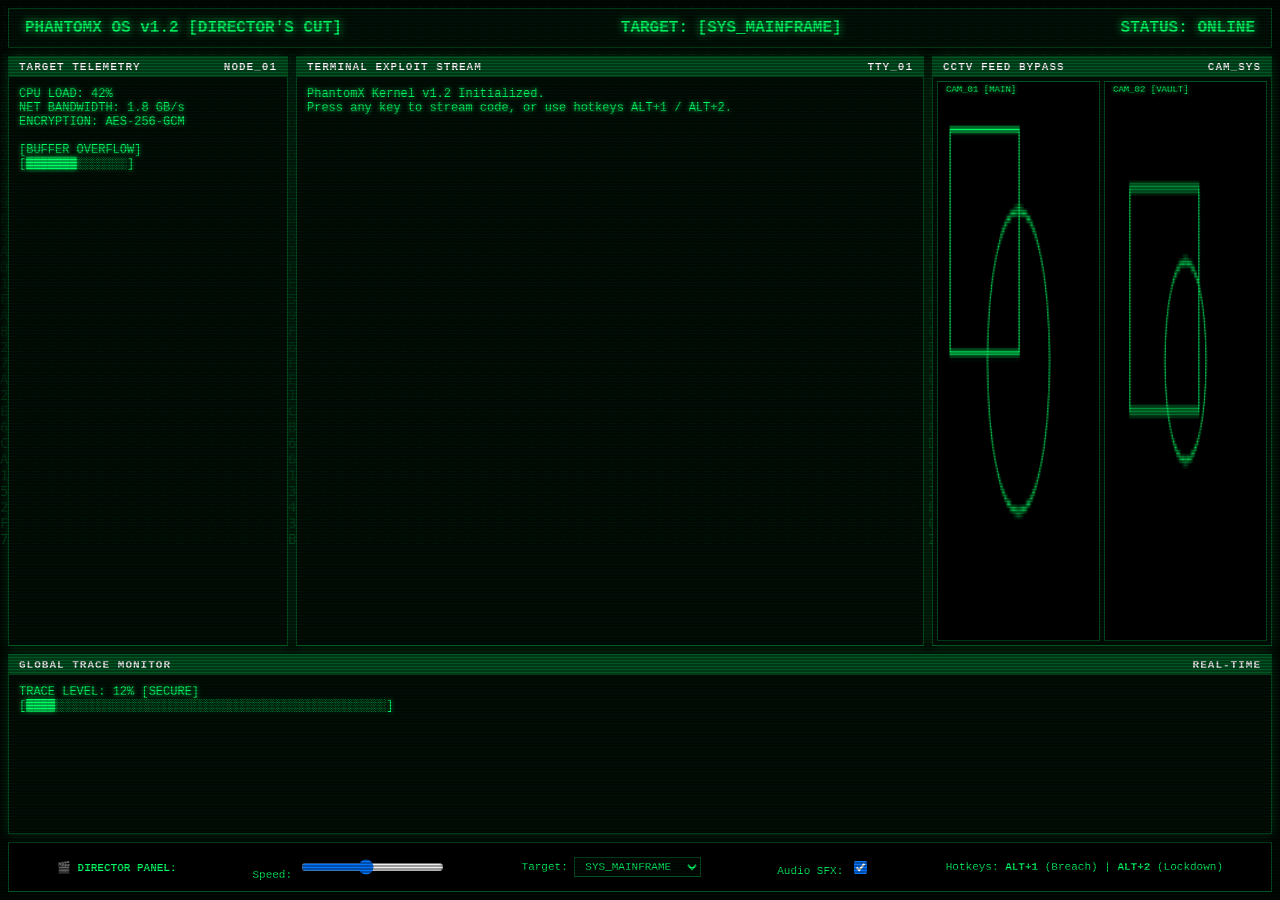
==== index.html @ b57a73bb "feat(seo): add open graph metadata, rich social cards, and modular assets ## 🚀 Features & Enhancemen" ====
<!DOCTYPE html>
<html lang="en">
<head>
  <!-- Primary Search Engine Meta -->
<meta name="description" content="PhantomX OS v1.2 — Interactive cyberdeck terminal HUD simulator with live telemetry, CCTV bypass vectors, and Web Audio SFX.">
<meta name="keywords" content="PhantomX OS, Cyberdeck, Terminal Simulator, Matrix Rain, Web Audio API, Hacker Simulator, HTML5 Game">
<meta name="author" content="mmukeshbabu2010-dot">
<meta name="viewport" content="width=device-width, initial-scale=1.0">

<!-- Open Graph / Discord / Facebook Preview -->
<meta property="og:type" content="website">
<meta property="og:url" content="https://mmukeshbabu2010-dot.github.io/phantomx-os/">
<meta property="og:title" content="PhantomX OS v1.2 — Modular Cyberdeck Simulator">
<meta property="og:description" content="Experience a web-based hacker HUD terminal featuring breach triggers, real-time trace monitors, and Web Audio API alarms.">

<!-- Twitter Card Preview -->
<meta name="twitter:card" content="summary_large_image">
<meta name="twitter:title" content="PhantomX OS v1.2 — Modular Cyberdeck">
<meta name="twitter:description" content="Interactive cyberpunk terminal running directly in your browser on GitHub Pages.">
  <meta charset="UTF-8">
  <title>PhantomX OS v1.2 — Modular Cyberdeck</title>
  <link rel="stylesheet" href="style.css">
</head>
<body>
  <canvas id="matrix-canvas"></canvas>

  <div class="hud-grid">
    <!-- OS Header -->
    <header class="hud-header">
      <span>PHANTOMX OS v1.2 [DIRECTOR'S CUT]</span>
      <span id="target-header">TARGET: [SYS_MAINFRAME]</span>
      <span>STATUS: <span id="status-tag">ONLINE</span></span>
    </header>

    <!-- Telemetry Panel -->
    <div class="win">
      <div class="win-title"><span>TARGET TELEMETRY</span><span>NODE_01</span></div>
      <div class="win-body">
        <div>CPU LOAD: <span id="cpu">42%</span></div>
        <div>NET BANDWIDTH: <span id="net">1.8 GB/s</span></div>
        <div>ENCRYPTION: AES-256-GCM</div>
        <br>
        <div>[BUFFER OVERFLOW]</div>
        <div id="bar-cpu">[███████░░░░░░░]</div>
      </div>
    </div>

    <!-- Main Terminal Stream -->
    <div class="win">
      <div class="win-title"><span>TERMINAL EXPLOIT STREAM</span><span>TTY_01</span></div>
      <div class="win-body" id="term-log" style="overflow-y: auto; height: 100%;">
        <div>PhantomX Kernel v1.2 Initialized.</div>
        <div>Press any key to stream code, or use hotkeys ALT+1 / ALT+2.</div>
      </div>
    </div>

    <!-- CCTV Camera Grid -->
    <div class="win">
      <div class="win-title"><span>CCTV FEED BYPASS</span><span>CAM_SYS</span></div>
      <div class="win-body" style="padding: 4px;">
        <div class="cctv-container">
          <div class="cctv-box"><span class="cctv-tag">CAM_01 [MAIN]</span><canvas id="cctv1"></canvas></div>
          <div class="cctv-box"><span class="cctv-tag">CAM_02 [VAULT]</span><canvas id="cctv2"></canvas></div>
        </div>
      </div>
    </div>

    <!-- Global Trace Monitor -->
    <div class="win" style="grid-column: 1 / -1;">
      <div class="win-title"><span>GLOBAL TRACE MONITOR</span><span>REAL-TIME</span></div>
      <div class="win-body">
        <div>TRACE LEVEL: <span id="trace-val">12%</span> <span id="trace-status">[SECURE]</span></div>
        <div id="trace-bar">[████░░░░░░░░░░░░░░░░░░░░░░░░░░░░░░░░░░░░░░░░░░░░░░]</div>
      </div>
    </div>

    <!-- Director's Control Panel Dock -->
    <div class="director-dock">
      <span>🎬 <b>DIRECTOR PANEL:</b></span>
      <label>Speed: <input type="range" id="speed-slider" min="1" max="10" value="5"></label>
      <label>Target: 
        <select id="target-select" onchange="updateTarget(this.value)">
          <option value="SYS_MAINFRAME">SYS_MAINFRAME</option>
          <option value="SATELLITE_LINK">SATELLITE_LINK</option>
          <option value="CENTRAL_BANK">CENTRAL_BANK</option>
          <option value="PENTAGON_GRID">PENTAGON_GRID</option>
        </select>
      </label>
      <label>Audio SFX: <input type="checkbox" id="sfx-toggle" checked></label>
      <span>Hotkeys: <b>ALT+1</b> (Breach) | <b>ALT+2</b> (Lockdown)</span>
    </div>
  </div>

  <!-- Modal Overlay -->
  <div class="overlay" id="modal">
    <div class="alert-box" id="modal-text">EXTRACTING INTEL...</div>
    <div class="counter-text" id="modal-sub">DOWNLOADED: <span id="dl-count">0</span> MB / 4096 MB</div>
  </div>

  <script src="script.js"></script>
</body>
</html>
---- style.css ----
:root {
  --main-color: #00ff66;
  --bg-dark: #030a05;
  --border-color: #005522;
  --glow: rgba(0, 255, 102, 0.2);
}

body.lockdown {
  --main-color: #ff0033;
  --bg-dark: #100003;
  --border-color: #660011;
  --glow: rgba(255, 0, 51, 0.3);
}

* { 
  box-sizing: border-box; 
  font-family: 'Courier New', monospace; 
  transition: color 0.2s, border-color 0.2s; 
}

body { 
  margin: 0; 
  background: var(--bg-dark); 
  color: var(--main-color); 
  overflow: hidden; 
  height: 100vh; 
}

/* CRT Scanline Effect */
body::before {
  content: " "; 
  display: block; 
  position: absolute; 
  inset: 0;
  background: linear-gradient(rgba(18, 16, 16, 0) 50%, rgba(0, 0, 0, 0.35) 50%);
  background-size: 100% 3px; 
  z-index: 10; 
  pointer-events: none;
}

/* Flash FX for Breach Mode */
.flash-screen { animation: flash 0.3s ease-out; }
@keyframes flash { 0% { background: #fff; } 100% { background: var(--bg-dark); } }

#matrix-canvas { position: fixed; inset: 0; opacity: 0.18; z-index: 0; }

.hud-grid {
  display: grid; 
  grid-template-columns: 280px 1fr 340px;
  grid-template-rows: 40px 1fr 180px 50px; 
  gap: 8px;
  height: 100vh; 
  padding: 8px; 
  position: relative; 
  z-index: 1;
}

.win {
  background: rgba(2, 16, 8, 0.88); 
  border: 1px solid var(--border-color);
  box-shadow: 0 0 12px var(--glow); 
  display: flex; 
  flex-direction: column;
}

body.lockdown .win { background: rgba(20, 2, 5, 0.92); }

.win-title {
  background: var(--border-color); 
  padding: 4px 10px; 
  font-weight: bold;
  font-size: 11px; 
  letter-spacing: 1px; 
  color: #fff; 
  display: flex; 
  justify-content: space-between;
}

.win-body { 
  padding: 10px; 
  flex: 1; 
  overflow: hidden; 
  text-shadow: 0 0 4px var(--main-color); 
  font-size: 12px; 
}

.hud-header {
  grid-column: 1 / -1; 
  background: rgba(0, 20, 10, 0.8); 
  border: 1px solid var(--border-color);
  display: flex; 
  align-items: center; 
  justify-content: space-between; 
  padding: 0 16px;
  font-weight: bold; 
  text-shadow: 0 0 8px var(--main-color);
}

/* CCTV Camera Matrix */
.cctv-container { display: grid; grid-template-columns: 1fr 1fr; gap: 4px; height: 100%; }
.cctv-box { background: #000; border: 1px solid var(--border-color); position: relative; overflow: hidden; }
.cctv-box canvas { width: 100%; height: 100%; }
.cctv-tag { position: absolute; top: 2px; left: 4px; font-size: 9px; background: rgba(0,0,0,0.7); padding: 1px 4px; }

/* Director's Panel Control Dock */
.director-dock {
  grid-column: 1 / -1; 
  background: #000; 
  border: 1px solid var(--border-color);
  display: flex; 
  align-items: center; 
  justify-content: space-around; 
  padding: 0 10px;
  font-size: 11px; 
  z-index: 12;
}

.director-dock select, .director-dock input {
  background: var(--bg-dark); 
  color: var(--main-color); 
  border: 1px solid var(--border-color);
  padding: 2px 6px; 
  font-family: inherit; 
  font-size: 11px;
}

/* Fullscreen Overlays */
.overlay {
  position: fixed; 
  inset: 0; 
  background: rgba(0,0,0,0.88); 
  z-index: 99;
  display: flex; 
  align-items: center; 
  justify-content: center; 
  opacity: 0; 
  pointer-events: none; 
  transition: 0.2s;
  flex-direction: column;
}

.overlay.active { opacity: 1; pointer-events: auto; }

.alert-box {
  border: 4px solid var(--main-color); 
  color: var(--main-color); 
  padding: 30px 50px;
  font-size: 32px; 
  font-weight: bold; 
  text-shadow: 0 0 20px var(--main-color);
  box-shadow: 0 0 40px var(--glow); 
  background: #000; 
  text-align: center;
}

.counter-text { font-size: 18px; margin-top: 15px; color: #fff; }
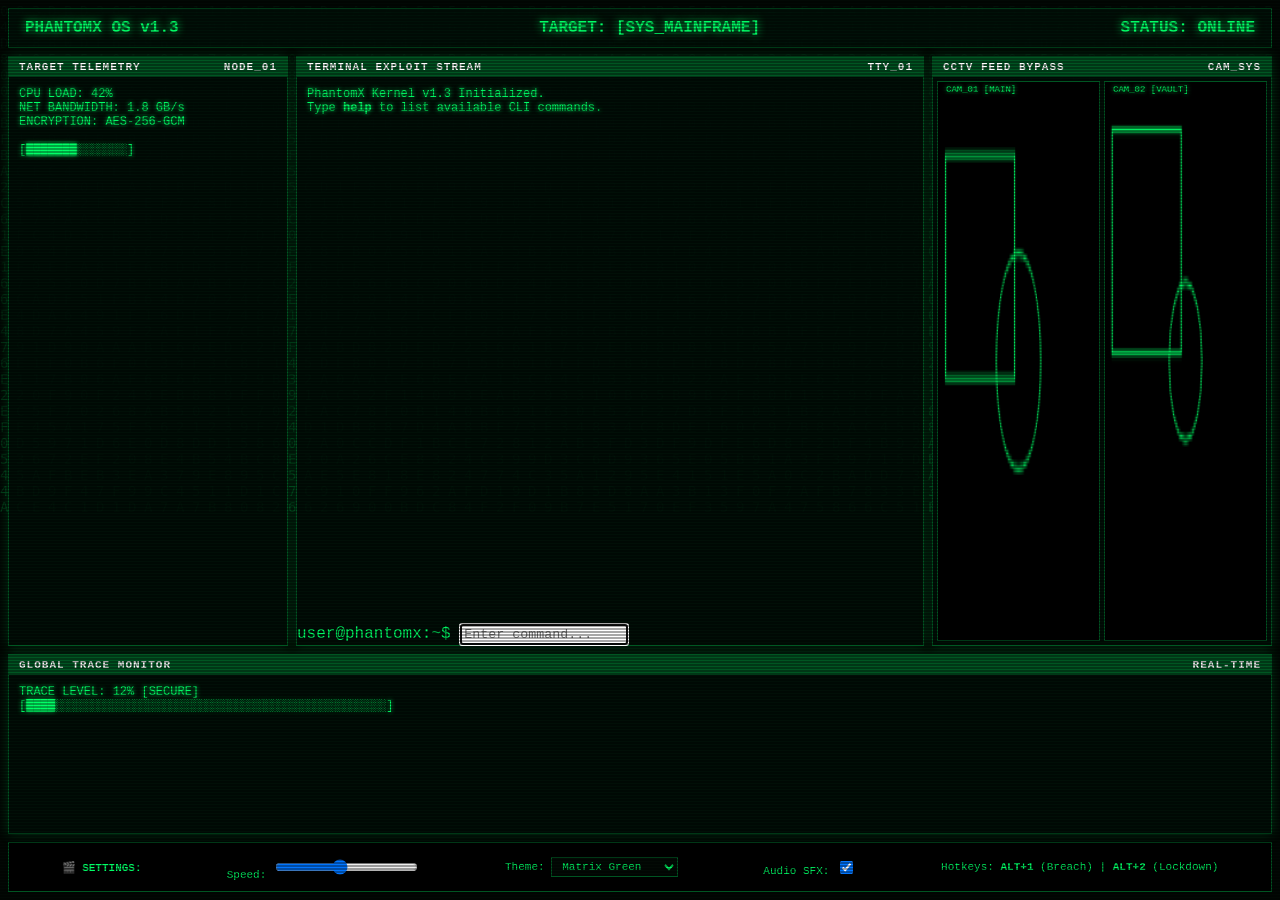
==== commit c9b41f41: "Update index.html ## 🚀 Features & Enhancements  - ⌨️ **Interactive CLI Parser:** Integrated an inp" ====
--- a/index.html
+++ b/index.html
@@ -1,33 +1,25 @@
 <!DOCTYPE html>
 <html lang="en">
 <head>
-  <!-- Primary Search Engine Meta -->
-<meta name="description" content="PhantomX OS v1.2 — Interactive cyberdeck terminal HUD simulator with live telemetry, CCTV bypass vectors, and Web Audio SFX.">
-<meta name="keywords" content="PhantomX OS, Cyberdeck, Terminal Simulator, Matrix Rain, Web Audio API, Hacker Simulator, HTML5 Game">
-<meta name="author" content="mmukeshbabu2010-dot">
-<meta name="viewport" content="width=device-width, initial-scale=1.0">
+  <meta charset="UTF-8">
+  <meta name="viewport" content="width=device-width, initial-scale=1.0">
+  <title>PhantomX OS v1.3 — Modular Cyberdeck</title>
 
-<!-- Open Graph / Discord / Facebook Preview -->
-<meta property="og:type" content="website">
-<meta property="og:url" content="https://mmukeshbabu2010-dot.github.io/phantomx-os/">
-<meta property="og:title" content="PhantomX OS v1.2 — Modular Cyberdeck Simulator">
-<meta property="og:description" content="Experience a web-based hacker HUD terminal featuring breach triggers, real-time trace monitors, and Web Audio API alarms.">
+  <!-- Meta Tags for SEO and Social Previews -->
+  <meta name="description" content="PhantomX OS v1.3 — Interactive cyberdeck terminal HUD simulator with custom CLI, telemetry, CCTV feeds, and Web Audio SFX.">
+  <meta name="keywords" content="PhantomX OS, Cyberdeck, Terminal Simulator, Matrix Rain, Web Audio API, Hacker HUD">
+  <meta property="og:title" content="PhantomX OS v1.3 — Cyberdeck Simulator">
+  <meta property="og:description" content="Web-based cyberpunk terminal featuring CLI commands, real-time audio synthesis, and HUD themes.">
 
-<!-- Twitter Card Preview -->
-<meta name="twitter:card" content="summary_large_image">
-<meta name="twitter:title" content="PhantomX OS v1.2 — Modular Cyberdeck">
-<meta name="twitter:description" content="Interactive cyberpunk terminal running directly in your browser on GitHub Pages.">
-  <meta charset="UTF-8">
-  <title>PhantomX OS v1.2 — Modular Cyberdeck</title>
   <link rel="stylesheet" href="style.css">
 </head>
-<body>
+<body class="theme-matrix">
   <canvas id="matrix-canvas"></canvas>
 
   <div class="hud-grid">
-    <!-- OS Header -->
+    <!-- Header -->
     <header class="hud-header">
-      <span>PHANTOMX OS v1.2 [DIRECTOR'S CUT]</span>
+      <span>PHANTOMX OS v1.3</span>
       <span id="target-header">TARGET: [SYS_MAINFRAME]</span>
       <span>STATUS: <span id="status-tag">ONLINE</span></span>
     </header>
@@ -40,17 +32,20 @@
         <div>NET BANDWIDTH: <span id="net">1.8 GB/s</span></div>
         <div>ENCRYPTION: AES-256-GCM</div>
         <br>
-        <div>[BUFFER OVERFLOW]</div>
         <div id="bar-cpu">[███████░░░░░░░]</div>
       </div>
     </div>
 
-    <!-- Main Terminal Stream -->
-    <div class="win">
+    <!-- Main Terminal Stream & CLI Input -->
+    <div class="win" style="display: flex; flex-direction: column;">
       <div class="win-title"><span>TERMINAL EXPLOIT STREAM</span><span>TTY_01</span></div>
-      <div class="win-body" id="term-log" style="overflow-y: auto; height: 100%;">
-        <div>PhantomX Kernel v1.2 Initialized.</div>
-        <div>Press any key to stream code, or use hotkeys ALT+1 / ALT+2.</div>
+      <div class="win-body" id="term-log" style="overflow-y: auto; flex-grow: 1;">
+        <div>PhantomX Kernel v1.3 Initialized.</div>
+        <div>Type <b>help</b> to list available CLI commands.</div>
+      </div>
+      <div class="cli-bar">
+        <span>user@phantomx:~$</span>
+        <input type="text" id="cli-input" placeholder="Enter command..." autofocus autocomplete="off">
       </div>
     </div>
 
@@ -65,7 +60,7 @@
       </div>
     </div>
 
-    <!-- Global Trace Monitor -->
+    <!-- Trace Monitor -->
     <div class="win" style="grid-column: 1 / -1;">
       <div class="win-title"><span>GLOBAL TRACE MONITOR</span><span>REAL-TIME</span></div>
       <div class="win-body">
@@ -74,16 +69,15 @@
       </div>
     </div>
 
-    <!-- Director's Control Panel Dock -->
+    <!-- Director Panel Dock -->
     <div class="director-dock">
-      <span>🎬 <b>DIRECTOR PANEL:</b></span>
+      <span>🎬 <b>SETTINGS:</b></span>
       <label>Speed: <input type="range" id="speed-slider" min="1" max="10" value="5"></label>
-      <label>Target: 
-        <select id="target-select" onchange="updateTarget(this.value)">
-          <option value="SYS_MAINFRAME">SYS_MAINFRAME</option>
-          <option value="SATELLITE_LINK">SATELLITE_LINK</option>
-          <option value="CENTRAL_BANK">CENTRAL_BANK</option>
-          <option value="PENTAGON_GRID">PENTAGON_GRID</option>
+      <label>Theme: 
+        <select id="theme-select" onchange="changeTheme(this.value)">
+          <option value="theme-matrix">Matrix Green</option>
+          <option value="theme-amber">Retro Amber</option>
+          <option value="theme-cyberpunk">Cyberpunk Neon</option>
         </select>
       </label>
       <label>Audio SFX: <input type="checkbox" id="sfx-toggle" checked></label>
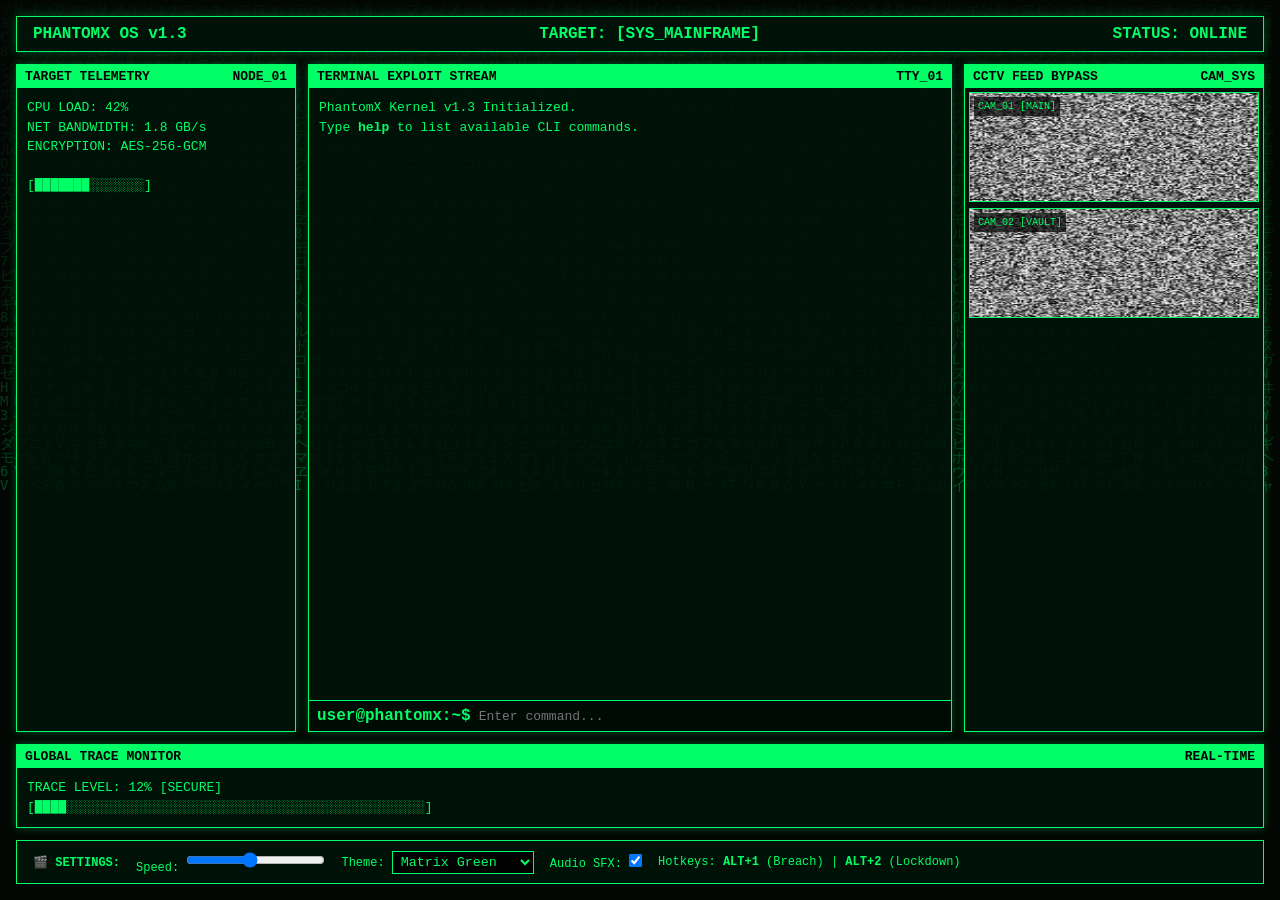
==== commit bd8de758: "Update index.html" ====
--- a/index.html
+++ b/index.html
@@ -1,6 +1,6 @@
 <!DOCTYPE html>
 <html lang="en">
-<head>
+<head> 
   <meta charset="UTF-8">
   <meta name="viewport" content="width=device-width, initial-scale=1.0">
   <title>PhantomX OS v1.3 — Modular Cyberdeck</title>
--- a/style.css
+++ b/style.css
@@ -1,156 +1,188 @@
-:root {
+/* Color Variables for Theme Engine */
+.theme-matrix {
   --main-color: #00ff66;
-  --bg-dark: #030a05;
-  --border-color: #005522;
-  --glow: rgba(0, 255, 102, 0.2);
+  --bg-color: #050a05;
+  --panel-bg: rgba(0, 20, 10, 0.88);
+  --border-color: #00ff66;
+  --glow-color: rgba(0, 255, 102, 0.3);
 }
 
-body.lockdown {
-  --main-color: #ff0033;
-  --bg-dark: #100003;
-  --border-color: #660011;
-  --glow: rgba(255, 0, 51, 0.3);
+.theme-amber {
+  --main-color: #ffb000;
+  --bg-color: #0d0800;
+  --panel-bg: rgba(25, 15, 0, 0.88);
+  --border-color: #ffb000;
+  --glow-color: rgba(255, 176, 0, 0.3);
 }
 
-* { 
-  box-sizing: border-box; 
-  font-family: 'Courier New', monospace; 
-  transition: color 0.2s, border-color 0.2s; 
+.theme-cyberpunk {
+  --main-color: #00f3ff;
+  --bg-color: #0a0012;
+  --panel-bg: rgba(20, 0, 35, 0.88);
+  --border-color: #ff0055;
+  --glow-color: rgba(0, 243, 255, 0.3);
 }
 
-body { 
-  margin: 0; 
-  background: var(--bg-dark); 
-  color: var(--main-color); 
-  overflow: hidden; 
-  height: 100vh; 
+* {
+  box-sizing: border-box;
+  margin: 0;
+  padding: 0;
+  font-family: 'Courier New', Courier, monospace;
 }
 
-/* CRT Scanline Effect */
-body::before {
-  content: " "; 
-  display: block; 
-  position: absolute; 
-  inset: 0;
-  background: linear-gradient(rgba(18, 16, 16, 0) 50%, rgba(0, 0, 0, 0.35) 50%);
-  background-size: 100% 3px; 
-  z-index: 10; 
-  pointer-events: none;
+body {
+  background-color: var(--bg-color);
+  color: var(--main-color);
+  overflow: hidden;
+  height: 100vh;
+  transition: background-color 0.3s ease, color 0.3s ease;
 }
 
-/* Flash FX for Breach Mode */
-.flash-screen { animation: flash 0.3s ease-out; }
-@keyframes flash { 0% { background: #fff; } 100% { background: var(--bg-dark); } }
-
-#matrix-canvas { position: fixed; inset: 0; opacity: 0.18; z-index: 0; }
+#matrix-canvas {
+  position: absolute;
+  top: 0;
+  left: 0;
+  z-index: 1;
+  opacity: 0.25;
+}
 
 .hud-grid {
-  display: grid; 
-  grid-template-columns: 280px 1fr 340px;
-  grid-template-rows: 40px 1fr 180px 50px; 
-  gap: 8px;
-  height: 100vh; 
-  padding: 8px; 
-  position: relative; 
-  z-index: 1;
+  position: relative;
+  z-index: 2;
+  display: grid;
+  grid-template-columns: 280px 1fr 300px;
+  grid-template-rows: auto 1fr auto auto;
+  gap: 12px;
+  padding: 16px;
+  height: 100vh;
+}
+
+.hud-header {
+  grid-column: 1 / -1;
+  display: flex;
+  justify-content: space-between;
+  padding: 8px 16px;
+  border: 1px solid var(--border-color);
+  background: var(--panel-bg);
+  box-shadow: 0 0 10px var(--glow-color);
+  font-weight: bold;
 }
 
 .win {
-  background: rgba(2, 16, 8, 0.88); 
   border: 1px solid var(--border-color);
-  box-shadow: 0 0 12px var(--glow); 
-  display: flex; 
+  background: var(--panel-bg);
+  box-shadow: 0 0 8px var(--glow-color);
+  display: flex;
   flex-direction: column;
 }
 
-body.lockdown .win { background: rgba(20, 2, 5, 0.92); }
-
 .win-title {
-  background: var(--border-color); 
-  padding: 4px 10px; 
+  display: flex;
+  justify-content: space-between;
+  background: var(--border-color);
+  color: #000;
+  padding: 4px 8px;
   font-weight: bold;
-  font-size: 11px; 
-  letter-spacing: 1px; 
-  color: #fff; 
-  display: flex; 
-  justify-content: space-between;
+  font-size: 13px;
 }
 
-.win-body { 
-  padding: 10px; 
-  flex: 1; 
-  overflow: hidden; 
-  text-shadow: 0 0 4px var(--main-color); 
-  font-size: 12px; 
+.win-body {
+  padding: 10px;
+  font-size: 13px;
+  line-height: 1.5;
 }
 
-.hud-header {
-  grid-column: 1 / -1; 
-  background: rgba(0, 20, 10, 0.8); 
-  border: 1px solid var(--border-color);
-  display: flex; 
-  align-items: center; 
-  justify-content: space-between; 
-  padding: 0 16px;
-  font-weight: bold; 
-  text-shadow: 0 0 8px var(--main-color);
+.cli-bar {
+  display: flex;
+  align-items: center;
+  border-top: 1px solid var(--border-color);
+  padding: 6px 8px;
+  background: rgba(0, 0, 0, 0.4);
 }
 
-/* CCTV Camera Matrix */
-.cctv-container { display: grid; grid-template-columns: 1fr 1fr; gap: 4px; height: 100%; }
-.cctv-box { background: #000; border: 1px solid var(--border-color); position: relative; overflow: hidden; }
-.cctv-box canvas { width: 100%; height: 100%; }
-.cctv-tag { position: absolute; top: 2px; left: 4px; font-size: 9px; background: rgba(0,0,0,0.7); padding: 1px 4px; }
-
-/* Director's Panel Control Dock */
-.director-dock {
-  grid-column: 1 / -1; 
-  background: #000; 
-  border: 1px solid var(--border-color);
-  display: flex; 
-  align-items: center; 
-  justify-content: space-around; 
-  padding: 0 10px;
-  font-size: 11px; 
-  z-index: 12;
+.cli-bar span {
+  margin-right: 8px;
+  font-weight: bold;
 }
 
-.director-dock select, .director-dock input {
-  background: var(--bg-dark); 
-  color: var(--main-color); 
-  border: 1px solid var(--border-color);
-  padding: 2px 6px; 
-  font-family: inherit; 
-  font-size: 11px;
+#cli-input {
+  flex-grow: 1;
+  background: transparent;
+  border: none;
+  outline: none;
+  color: var(--main-color);
+  font-family: inherit;
+  font-size: 13px;
 }
 
-/* Fullscreen Overlays */
-.overlay {
-  position: fixed; 
-  inset: 0; 
-  background: rgba(0,0,0,0.88); 
-  z-index: 99;
-  display: flex; 
-  align-items: center; 
-  justify-content: center; 
-  opacity: 0; 
-  pointer-events: none; 
-  transition: 0.2s;
+.cctv-container {
+  display: flex;
   flex-direction: column;
+  gap: 6px;
 }
 
-.overlay.active { opacity: 1; pointer-events: auto; }
+.cctv-box {
+  position: relative;
+  border: 1px solid var(--border-color);
+  height: 110px;
+  background: #000;
+}
+
+.cctv-box canvas {
+  width: 100%;
+  height: 100%;
+}
+
+.cctv-tag {
+  position: absolute;
+  top: 4px;
+  left: 4px;
+  font-size: 10px;
+  background: rgba(0,0,0,0.7);
+  padding: 2px 4px;
+}
+
+.director-dock {
+  grid-column: 1 / -1;
+  display: flex;
+  align-items: center;
+  gap: 16px;
+  padding: 8px 16px;
+  border: 1px solid var(--border-color);
+  background: var(--panel-bg);
+  font-size: 12px;
+}
+
+.director-dock select, .director-dock input[type="range"] {
+  background: #000;
+  color: var(--main-color);
+  border: 1px solid var(--border-color);
+  padding: 2px 4px;
+}
+
+.overlay {
+  display: none;
+  position: fixed;
+  top: 0;
+  left: 0;
+  width: 100vw;
+  height: 100vh;
+  background: rgba(0, 0, 0, 0.85);
+  z-index: 10;
+  flex-direction: column;
+  justify-content: center;
+  align-items: center;
+}
 
 .alert-box {
-  border: 4px solid var(--main-color); 
-  color: var(--main-color); 
-  padding: 30px 50px;
-  font-size: 32px; 
-  font-weight: bold; 
-  text-shadow: 0 0 20px var(--main-color);
-  box-shadow: 0 0 40px var(--glow); 
-  background: #000; 
-  text-align: center;
+  border: 2px solid var(--main-color);
+  padding: 20px 40px;
+  font-size: 24px;
+  font-weight: bold;
+  box-shadow: 0 0 20px var(--glow-color);
+  margin-bottom: 12px;
 }
 
-.counter-text { font-size: 18px; margin-top: 15px; color: #fff; }
+.counter-text {
+  font-size: 14px;
+}
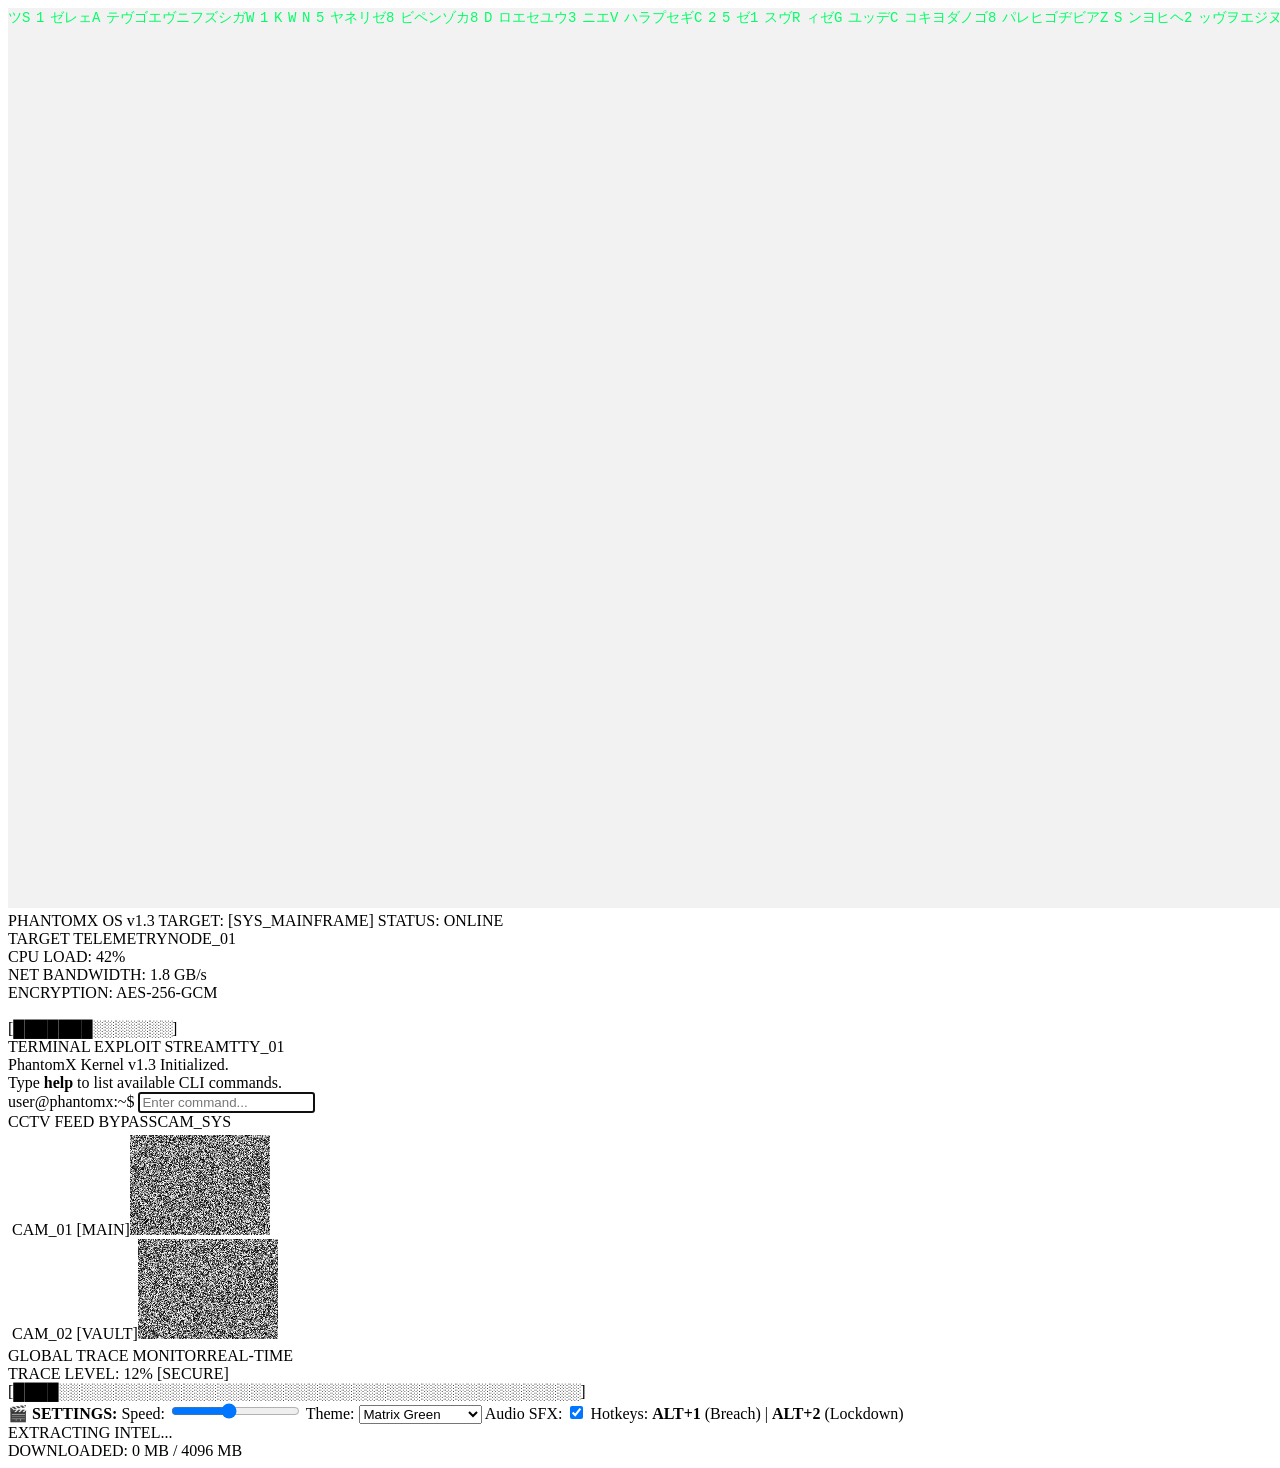
==== commit 2b56cbba: "Fix CSS and JS asset paths for GitHub Pages - Updated stylesheet link to explicitly use relative pat" ====
--- a/index.html
+++ b/index.html
@@ -5,13 +5,23 @@
   <meta name="viewport" content="width=device-width, initial-scale=1.0">
   <title>PhantomX OS v1.3 — Modular Cyberdeck</title>
 
-  <!-- Meta Tags for SEO and Social Previews -->
+  <!-- Base Search Engine Meta Tags -->
   <meta name="description" content="PhantomX OS v1.3 — Interactive cyberdeck terminal HUD simulator with custom CLI, telemetry, CCTV feeds, and Web Audio SFX.">
   <meta name="keywords" content="PhantomX OS, Cyberdeck, Terminal Simulator, Matrix Rain, Web Audio API, Hacker HUD">
+  <meta name="robots" content="index, follow">
+  <link rel="canonical" href="https://vruntime-labs.github.io/phantomx-os/">
+
+  <!-- Open Graph / Social Media Preview Meta Tags -->
+  <meta property="og:type" content="website">
+  <meta property="og:url" content="https://vruntime-labs.github.io/phantomx-os/">
   <meta property="og:title" content="PhantomX OS v1.3 — Cyberdeck Simulator">
   <meta property="og:description" content="Web-based cyberpunk terminal featuring CLI commands, real-time audio synthesis, and HUD themes.">
 
-  <link rel="stylesheet" href="style.css">
+  <!-- SVG Favicon -->
+  <link rel="icon" type="image/svg+xml" href="data:image/svg+xml,<svg xmlns='http://www.w3.org/2000/svg' viewBox='0 0 100 100'><text y='.9em' font-size='90'>💻</text></svg>">
+
+  <!-- Relative Path Fix for GitHub Pages -->
+  <link rel="stylesheet" href="./style.css">
 </head>
 <body class="theme-matrix">
   <canvas id="matrix-canvas"></canvas>
@@ -74,7 +84,7 @@
       <span>🎬 <b>SETTINGS:</b></span>
       <label>Speed: <input type="range" id="speed-slider" min="1" max="10" value="5"></label>
       <label>Theme: 
-        <select id="theme-select" onchange="changeTheme(this.value)">
+        <select id="theme-select">
           <option value="theme-matrix">Matrix Green</option>
           <option value="theme-amber">Retro Amber</option>
           <option value="theme-cyberpunk">Cyberpunk Neon</option>
@@ -91,6 +101,6 @@
     <div class="counter-text" id="modal-sub">DOWNLOADED: <span id="dl-count">0</span> MB / 4096 MB</div>
   </div>
 
-  <script src="script.js"></script>
+  <script src="./script.js"></script>
 </body>
 </html>
--- a/style.css
+++ b/style.css
@@ -1,188 +1,21 @@
-/* Color Variables for Theme Engine */
-.theme-matrix {
-  --main-color: #00ff66;
-  --bg-color: #050a05;
-  --panel-bg: rgba(0, 20, 10, 0.88);
-  --border-color: #00ff66;
-  --glow-color: rgba(0, 255, 102, 0.3);
+/* Mobile & Tablet Responsiveness */
+@media (max-width: 900px) {
+  body {
+    overflow-y: auto;
+    height: auto;
+  }
+
+  .hud-grid {
+    display: flex;
+    flex-direction: column;
+    height: auto;
+  }
+
+  .win {
+    min-height: 200px;
+  }
+
+  .director-dock {
+    flex-wrap: wrap;
+  }
 }
-
-.theme-amber {
-  --main-color: #ffb000;
-  --bg-color: #0d0800;
-  --panel-bg: rgba(25, 15, 0, 0.88);
-  --border-color: #ffb000;
-  --glow-color: rgba(255, 176, 0, 0.3);
-}
-
-.theme-cyberpunk {
-  --main-color: #00f3ff;
-  --bg-color: #0a0012;
-  --panel-bg: rgba(20, 0, 35, 0.88);
-  --border-color: #ff0055;
-  --glow-color: rgba(0, 243, 255, 0.3);
-}
-
-* {
-  box-sizing: border-box;
-  margin: 0;
-  padding: 0;
-  font-family: 'Courier New', Courier, monospace;
-}
-
-body {
-  background-color: var(--bg-color);
-  color: var(--main-color);
-  overflow: hidden;
-  height: 100vh;
-  transition: background-color 0.3s ease, color 0.3s ease;
-}
-
-#matrix-canvas {
-  position: absolute;
-  top: 0;
-  left: 0;
-  z-index: 1;
-  opacity: 0.25;
-}
-
-.hud-grid {
-  position: relative;
-  z-index: 2;
-  display: grid;
-  grid-template-columns: 280px 1fr 300px;
-  grid-template-rows: auto 1fr auto auto;
-  gap: 12px;
-  padding: 16px;
-  height: 100vh;
-}
-
-.hud-header {
-  grid-column: 1 / -1;
-  display: flex;
-  justify-content: space-between;
-  padding: 8px 16px;
-  border: 1px solid var(--border-color);
-  background: var(--panel-bg);
-  box-shadow: 0 0 10px var(--glow-color);
-  font-weight: bold;
-}
-
-.win {
-  border: 1px solid var(--border-color);
-  background: var(--panel-bg);
-  box-shadow: 0 0 8px var(--glow-color);
-  display: flex;
-  flex-direction: column;
-}
-
-.win-title {
-  display: flex;
-  justify-content: space-between;
-  background: var(--border-color);
-  color: #000;
-  padding: 4px 8px;
-  font-weight: bold;
-  font-size: 13px;
-}
-
-.win-body {
-  padding: 10px;
-  font-size: 13px;
-  line-height: 1.5;
-}
-
-.cli-bar {
-  display: flex;
-  align-items: center;
-  border-top: 1px solid var(--border-color);
-  padding: 6px 8px;
-  background: rgba(0, 0, 0, 0.4);
-}
-
-.cli-bar span {
-  margin-right: 8px;
-  font-weight: bold;
-}
-
-#cli-input {
-  flex-grow: 1;
-  background: transparent;
-  border: none;
-  outline: none;
-  color: var(--main-color);
-  font-family: inherit;
-  font-size: 13px;
-}
-
-.cctv-container {
-  display: flex;
-  flex-direction: column;
-  gap: 6px;
-}
-
-.cctv-box {
-  position: relative;
-  border: 1px solid var(--border-color);
-  height: 110px;
-  background: #000;
-}
-
-.cctv-box canvas {
-  width: 100%;
-  height: 100%;
-}
-
-.cctv-tag {
-  position: absolute;
-  top: 4px;
-  left: 4px;
-  font-size: 10px;
-  background: rgba(0,0,0,0.7);
-  padding: 2px 4px;
-}
-
-.director-dock {
-  grid-column: 1 / -1;
-  display: flex;
-  align-items: center;
-  gap: 16px;
-  padding: 8px 16px;
-  border: 1px solid var(--border-color);
-  background: var(--panel-bg);
-  font-size: 12px;
-}
-
-.director-dock select, .director-dock input[type="range"] {
-  background: #000;
-  color: var(--main-color);
-  border: 1px solid var(--border-color);
-  padding: 2px 4px;
-}
-
-.overlay {
-  display: none;
-  position: fixed;
-  top: 0;
-  left: 0;
-  width: 100vw;
-  height: 100vh;
-  background: rgba(0, 0, 0, 0.85);
-  z-index: 10;
-  flex-direction: column;
-  justify-content: center;
-  align-items: center;
-}
-
-.alert-box {
-  border: 2px solid var(--main-color);
-  padding: 20px 40px;
-  font-size: 24px;
-  font-weight: bold;
-  box-shadow: 0 0 20px var(--glow-color);
-  margin-bottom: 12px;
-}
-
-.counter-text {
-  font-size: 14px;
-}
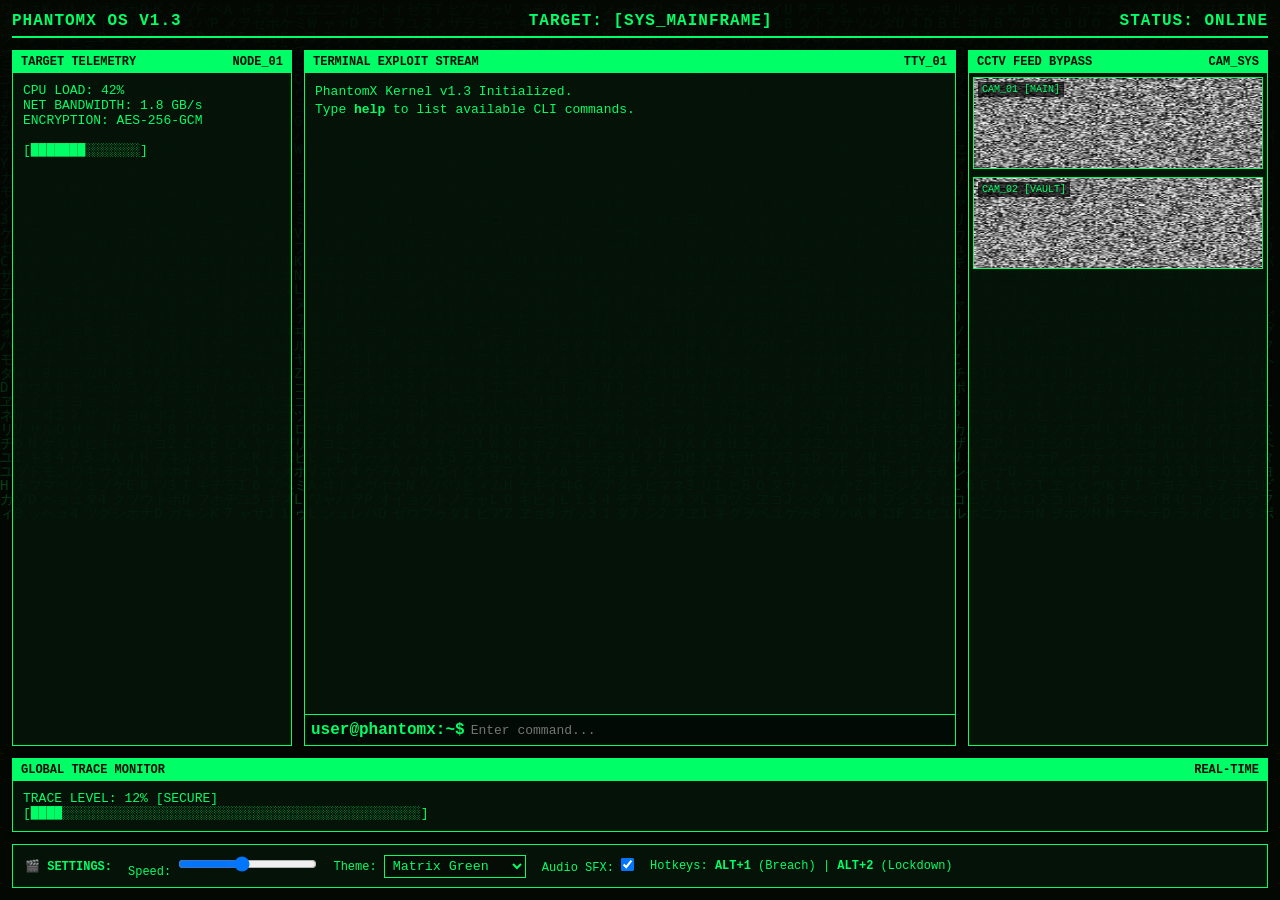
==== commit e78a8139: "Inline CSS stylesheet into index.html to resolve 404 styling issues - Inlined all panel layouts, HUD" ====
--- a/index.html
+++ b/index.html
@@ -20,8 +20,234 @@
   <!-- SVG Favicon -->
   <link rel="icon" type="image/svg+xml" href="data:image/svg+xml,<svg xmlns='http://www.w3.org/2000/svg' viewBox='0 0 100 100'><text y='.9em' font-size='90'>💻</text></svg>">
 
-  <!-- Relative Path Fix for GitHub Pages -->
-  <link rel="stylesheet" href="./style.css">
+  <style>
+    /* CSS Variables & Theme Definitions */
+    :root {
+      --main-color: #00ff66;
+      --bg-color: #050b05;
+      --panel-bg: rgba(5, 20, 10, 0.85);
+      --border-color: #00ff66;
+      --font-family: 'Courier New', Courier, monospace;
+    }
+
+    body.theme-amber {
+      --main-color: #ffb000;
+      --bg-color: #0b0800;
+      --panel-bg: rgba(20, 15, 0, 0.85);
+      --border-color: #ffb000;
+    }
+
+    body.theme-cyberpunk {
+      --main-color: #00f0ff;
+      --bg-color: #0f051d;
+      --panel-bg: rgba(20, 5, 35, 0.85);
+      --border-color: #ff007f;
+    }
+
+    /* Base Layout Setup */
+    * {
+      box-sizing: border-box;
+      margin: 0;
+      padding: 0;
+    }
+
+    body {
+      background-color: var(--bg-color);
+      color: var(--main-color);
+      font-family: var(--font-family);
+      height: 100vh;
+      overflow: hidden;
+      user-select: none;
+    }
+
+    /* Background Matrix Canvas */
+    #matrix-canvas {
+      position: fixed;
+      top: 0;
+      left: 0;
+      width: 100%;
+      height: 100%;
+      z-index: 1;
+      opacity: 0.25;
+    }
+
+    /* Grid Container */
+    .hud-grid {
+      position: relative;
+      z-index: 2;
+      display: grid;
+      grid-template-columns: 280px 1fr 300px;
+      grid-template-rows: auto 1fr auto auto;
+      gap: 12px;
+      padding: 12px;
+      height: 100vh;
+    }
+
+    .hud-header {
+      grid-column: 1 / -1;
+      display: flex;
+      justify-content: space-between;
+      align-items: center;
+      border-bottom: 2px solid var(--border-color);
+      padding-bottom: 6px;
+      font-weight: bold;
+      text-transform: uppercase;
+      letter-spacing: 1px;
+    }
+
+    /* Cyber Panel Windows */
+    .win {
+      background: var(--panel-bg);
+      border: 1px solid var(--border-color);
+      box-shadow: 0 0 8px rgba(0, 0, 0, 0.8);
+      display: flex;
+      flex-direction: column;
+    }
+
+    .win-title {
+      background: var(--main-color);
+      color: var(--bg-color);
+      padding: 4px 8px;
+      font-size: 12px;
+      font-weight: bold;
+      display: flex;
+      justify-content: space-between;
+    }
+
+    .win-body {
+      padding: 10px;
+      font-size: 13px;
+    }
+
+    /* CLI & Log Terminal */
+    #term-log {
+      font-size: 13px;
+      line-height: 1.4;
+    }
+
+    .cli-bar {
+      display: flex;
+      align-items: center;
+      border-top: 1px solid var(--border-color);
+      padding: 6px;
+      background: rgba(0, 0, 0, 0.4);
+    }
+
+    .cli-bar span {
+      margin-right: 6px;
+      font-weight: bold;
+    }
+
+    #cli-input {
+      background: transparent;
+      border: none;
+      outline: none;
+      color: var(--main-color);
+      font-family: var(--font-family);
+      font-size: 13px;
+      width: 100%;
+    }
+
+    /* CCTV Feeds */
+    .cctv-container {
+      display: flex;
+      flex-direction: column;
+      gap: 8px;
+    }
+
+    .cctv-box {
+      position: relative;
+      border: 1px solid var(--border-color);
+      background: #000;
+    }
+
+    .cctv-box canvas {
+      width: 100%;
+      height: 90px;
+      display: block;
+    }
+
+    .cctv-tag {
+      position: absolute;
+      top: 4px;
+      left: 4px;
+      font-size: 10px;
+      background: rgba(0, 0, 0, 0.7);
+      padding: 2px 4px;
+    }
+
+    /* Bottom Settings Bar */
+    .director-dock {
+      grid-column: 1 / -1;
+      background: var(--panel-bg);
+      border: 1px solid var(--border-color);
+      padding: 8px 12px;
+      display: flex;
+      gap: 16px;
+      align-items: center;
+      font-size: 12px;
+    }
+
+    .director-dock select, .director-dock input {
+      background: var(--bg-color);
+      color: var(--main-color);
+      border: 1px solid var(--border-color);
+      padding: 2px 4px;
+      font-family: var(--font-family);
+    }
+
+    /* Modal Overlay */
+    .overlay {
+      display: none;
+      position: fixed;
+      top: 0;
+      left: 0;
+      width: 100%;
+      height: 100%;
+      background: rgba(0, 0, 0, 0.85);
+      z-index: 99;
+      justify-content: center;
+      align-items: center;
+      flex-direction: column;
+    }
+
+    .alert-box {
+      font-size: 24px;
+      font-weight: bold;
+      border: 2px solid var(--main-color);
+      padding: 20px 40px;
+      background: var(--bg-color);
+      box-shadow: 0 0 15px var(--main-color);
+      text-align: center;
+    }
+
+    .counter-text {
+      margin-top: 12px;
+      font-size: 14px;
+    }
+
+    /* Responsive Mobile Layout */
+    @media (max-width: 900px) {
+      body {
+        overflow-y: auto;
+        height: auto;
+      }
+
+      .hud-grid {
+        display: flex;
+        flex-direction: column;
+        height: auto;
+      }
+
+      .win {
+        min-height: 200px;
+      }
+
+      .director-dock {
+        flex-wrap: wrap;
+      }
+    }
+  </style>
 </head>
 <body class="theme-matrix">
   <canvas id="matrix-canvas"></canvas>
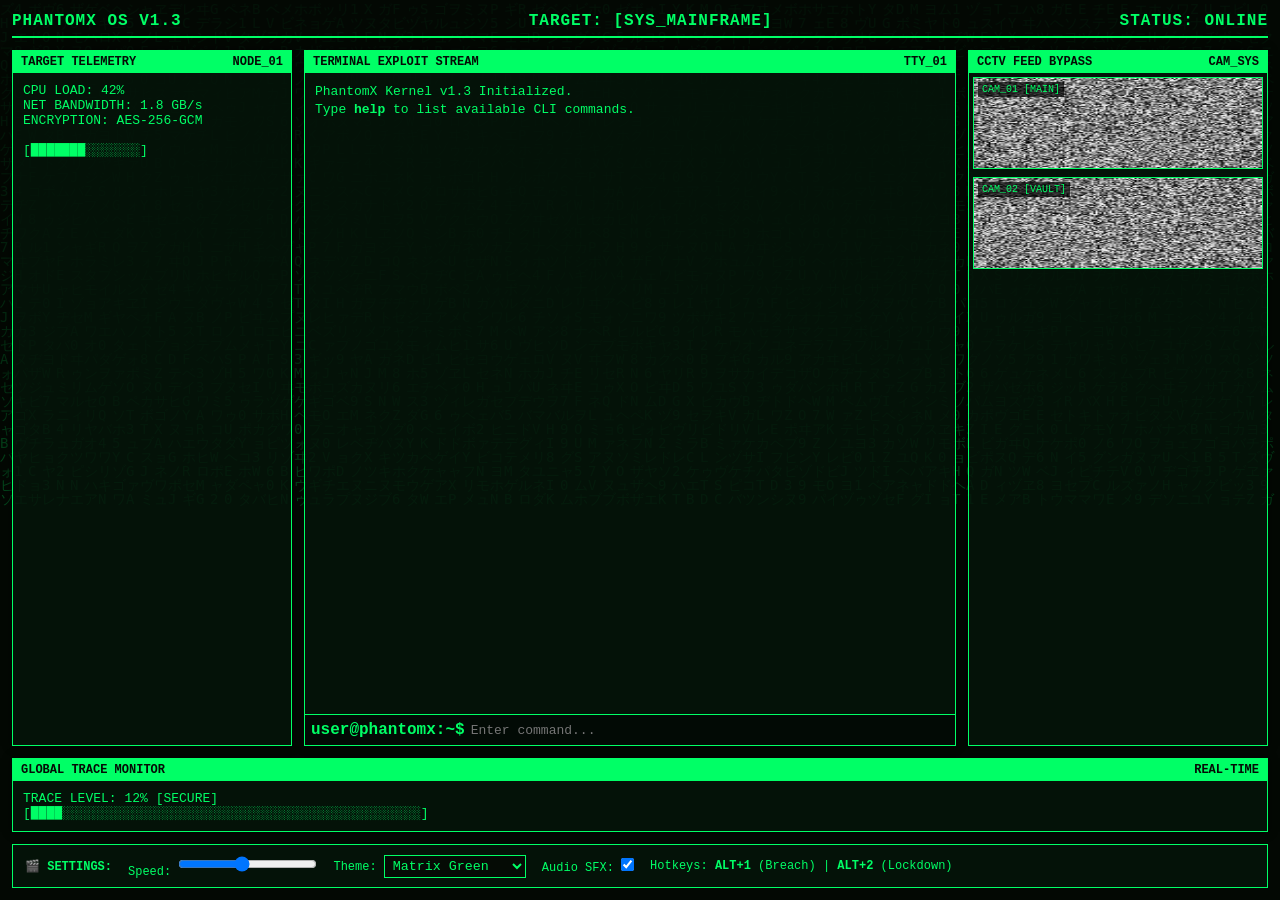
==== commit 0f39991b: "Consolidate full CSS styles and JS logic into index.html - Embedded CSS stylesheet into <style> tags" ====
--- a/index.html
+++ b/index.html
@@ -327,6 +327,240 @@
     <div class="counter-text" id="modal-sub">DOWNLOADED: <span id="dl-count">0</span> MB / 4096 MB</div>
   </div>
 
-  <script src="./script.js"></script>
+  <script>
+    // Web Audio API Synthesizer
+    const audioCtx = new (window.AudioContext || window.webkitAudioContext)();
+
+    function ensureAudioResumed() {
+      if (audioCtx.state === 'suspended') {
+        audioCtx.resume();
+      }
+    }
+
+    function playKeyClick() {
+      const sfxOn = document.getElementById('sfx-toggle').checked;
+      if (!sfxOn) return;
+
+      ensureAudioResumed();
+      
+      const osc = audioCtx.createOscillator();
+      const gain = audioCtx.createGain();
+      
+      osc.type = 'sine';
+      osc.frequency.setValueAtTime(800 + Math.random() * 400, audioCtx.currentTime);
+      gain.gain.setValueAtTime(0.02, audioCtx.currentTime);
+      gain.gain.exponentialRampToValueAtTime(0.001, audioCtx.currentTime + 0.04);
+      
+      osc.connect(gain);
+      gain.connect(audioCtx.destination);
+      
+      osc.start();
+      osc.stop(audioCtx.currentTime + 0.04);
+    }
+
+    function playAlarmTone(freqStart = 440, freqEnd = 880) {
+      const sfxOn = document.getElementById('sfx-toggle').checked;
+      if (!sfxOn) return;
+
+      ensureAudioResumed();
+
+      const osc = audioCtx.createOscillator();
+      const gain = audioCtx.createGain();
+      
+      osc.type = 'sawtooth';
+      osc.frequency.setValueAtTime(freqStart, audioCtx.currentTime);
+      osc.frequency.exponentialRampToValueAtTime(freqEnd, audioCtx.currentTime + 0.2);
+      
+      gain.gain.setValueAtTime(0.1, audioCtx.currentTime);
+      gain.gain.exponentialRampToValueAtTime(0.01, audioCtx.currentTime + 0.2);
+      
+      osc.connect(gain);
+      gain.connect(audioCtx.destination);
+      
+      osc.start();
+      osc.stop(audioCtx.currentTime + 0.2);
+    }
+
+    // Matrix Background Canvas Loop
+    const canvas = document.getElementById('matrix-canvas');
+    const ctx = canvas.getContext('2d');
+
+    const katakana = 'アァカサタナハマヤャラワガザダバパイィキシチニヒミリヰギジヂビピウゥクスツヌフムユュルグズブヅプエェケセテネヘメレヱゲゼデベペオォコソトノホモヨョロヲゴゾドボポヴッン';
+    const latin = 'ABCDEFGHIJKLMNOPQRSTUVWXYZ0123456789';
+    const alphabet = katakana + latin;
+    const fontSize = 14;
+    let columns = 0;
+    let rainDrops = [];
+
+    function resizeCanvas() {
+      canvas.width = window.innerWidth;
+      canvas.height = window.innerHeight;
+      columns = Math.floor(canvas.width / fontSize);
+      rainDrops = Array(columns).fill(1);
+    }
+    resizeCanvas();
+    window.addEventListener('resize', resizeCanvas);
+
+    function drawMatrix() {
+      ctx.fillStyle = 'rgba(0, 0, 0, 0.05)';
+      ctx.fillRect(0, 0, canvas.width, canvas.height);
+
+      ctx.fillStyle = getComputedStyle(document.body).getPropertyValue('--main-color').trim() || '#00ff66';
+      ctx.font = fontSize + 'px monospace';
+
+      for (let i = 0; i < rainDrops.length; i++) {
+        const text = alphabet.charAt(Math.floor(Math.random() * alphabet.length));
+        ctx.fillText(text, i * fontSize, rainDrops[i] * fontSize);
+
+        if (rainDrops[i] * fontSize > canvas.height && Math.random() > 0.975) {
+          rainDrops[i] = 0;
+        }
+        rainDrops[i]++;
+      }
+    }
+    setInterval(drawMatrix, 30);
+
+    // CCTV Camera Noise Generator
+    function drawCCTV(canvasId) {
+      const cctvCanvas = document.getElementById(canvasId);
+      if (!cctvCanvas) return;
+      const cctx = cctvCanvas.getContext('2d');
+      cctvCanvas.width = 140;
+      cctvCanvas.height = 100;
+
+      function renderNoise() {
+        const imgData = cctx.createImageData(cctvCanvas.width, cctvCanvas.height);
+        for (let i = 0; i < imgData.data.length; i += 4) {
+          const val = Math.random() * 255;
+          imgData.data[i] = val;
+          imgData.data[i+1] = val;
+          imgData.data[i+2] = val;
+          imgData.data[i+3] = 255;
+        }
+        cctx.putImageData(imgData, 0, 0);
+      }
+      setInterval(renderNoise, 100);
+    }
+    drawCCTV('cctv1');
+    drawCCTV('cctv2');
+
+    // Theme Switcher Engine
+    function changeTheme(themeName) {
+      document.body.className = themeName;
+    }
+
+    const themeSelect = document.getElementById('theme-select');
+    if (themeSelect) {
+      themeSelect.addEventListener('change', (e) => {
+        changeTheme(e.target.value);
+      });
+    }
+
+    // Terminal CLI Parser
+    const cliInput = document.getElementById('cli-input');
+    const termLog = document.getElementById('term-log');
+
+    cliInput.addEventListener('keydown', (e) => {
+      playKeyClick();
+      if (e.key === 'Enter') {
+        const cmd = cliInput.value.trim().toLowerCase();
+        cliInput.value = '';
+        
+        if (cmd === '') return;
+
+        appendLog(`user@phantomx:~$ ${cmd}`);
+        processCommand(cmd);
+      }
+    });
+
+    function appendLog(text) {
+      const line = document.createElement('div');
+      line.innerHTML = text;
+      termLog.appendChild(line);
+      termLog.scrollTop = termLog.scrollHeight;
+    }
+
+    function processCommand(cmd) {
+      const args = cmd.split(' ');
+      switch (args[0]) {
+        case 'help':
+          appendLog('Available commands: <b>help</b>, <b>scan</b>, <b>theme</b>, <b>clear</b>, <b>status</b>');
+          break;
+        case 'scan':
+          appendLog('[+] Scanning local subnet... Found 4 active nodes.');
+          break;
+        case 'clear':
+          termLog.innerHTML = '';
+          break;
+        case 'status':
+          appendLog('SYS_MAINFRAME: ONLINE | TRACE: 12% | ENCRYPTION: SECURE');
+          break;
+        case 'theme':
+          if (args[1] === 'amber') {
+            changeTheme('theme-amber');
+            if (themeSelect) themeSelect.value = 'theme-amber';
+            appendLog('Theme set to Retro Amber.');
+          } else if (args[1] === 'matrix') {
+            changeTheme('theme-matrix');
+            if (themeSelect) themeSelect.value = 'theme-matrix';
+            appendLog('Theme set to Matrix Green.');
+          } else if (args[1] === 'cyberpunk') {
+            changeTheme('theme-cyberpunk');
+            if (themeSelect) themeSelect.value = 'theme-cyberpunk';
+            appendLog('Theme set to Cyberpunk Neon.');
+          } else {
+            appendLog('Usage: theme &lt;matrix | amber | cyberpunk&gt;');
+          }
+          break;
+        default:
+          appendLog(`Command not recognized: '${cmd}'. Type <b>help</b> for options.`);
+      }
+    }
+
+    // Hotkeys Listener (ALT+1 Breach | ALT+2 Lockdown)
+    window.addEventListener('keydown', (e) => {
+      if (e.altKey && e.key === '1') {
+        e.preventDefault();
+        triggerBreach();
+      } else if (e.altKey && e.key === '2') {
+        e.preventDefault();
+        triggerLockdown();
+      }
+    });
+
+    function triggerBreach() {
+      playAlarmTone(440, 880);
+      const modal = document.getElementById('modal');
+      const alertText = document.getElementById('modal-text');
+      alertText.textContent = 'EXTRACTING INTEL...';
+      modal.style.display = 'flex';
+      
+      let downloaded = 0;
+      const dlCount = document.getElementById('dl-count');
+      
+      const timer = setInterval(() => {
+        downloaded += 256;
+        dlCount.textContent = downloaded;
+        if (downloaded >= 4096) {
+          clearInterval(timer);
+          setTimeout(() => {
+            modal.style.display = 'none';
+          }, 1000);
+        }
+      }, 100);
+    }
+
+    function triggerLockdown() {
+      playAlarmTone(200, 100);
+      const modal = document.getElementById('modal');
+      const alertText = document.getElementById('modal-text');
+      alertText.textContent = '🚨 SYSTEM BREACH DETECTED - LOCKDOWN ENGAGED 🚨';
+      modal.style.display = 'flex';
+
+      setTimeout(() => {
+        modal.style.display = 'none';
+      }, 3000);
+    }
+  </script>
 </body>
 </html>
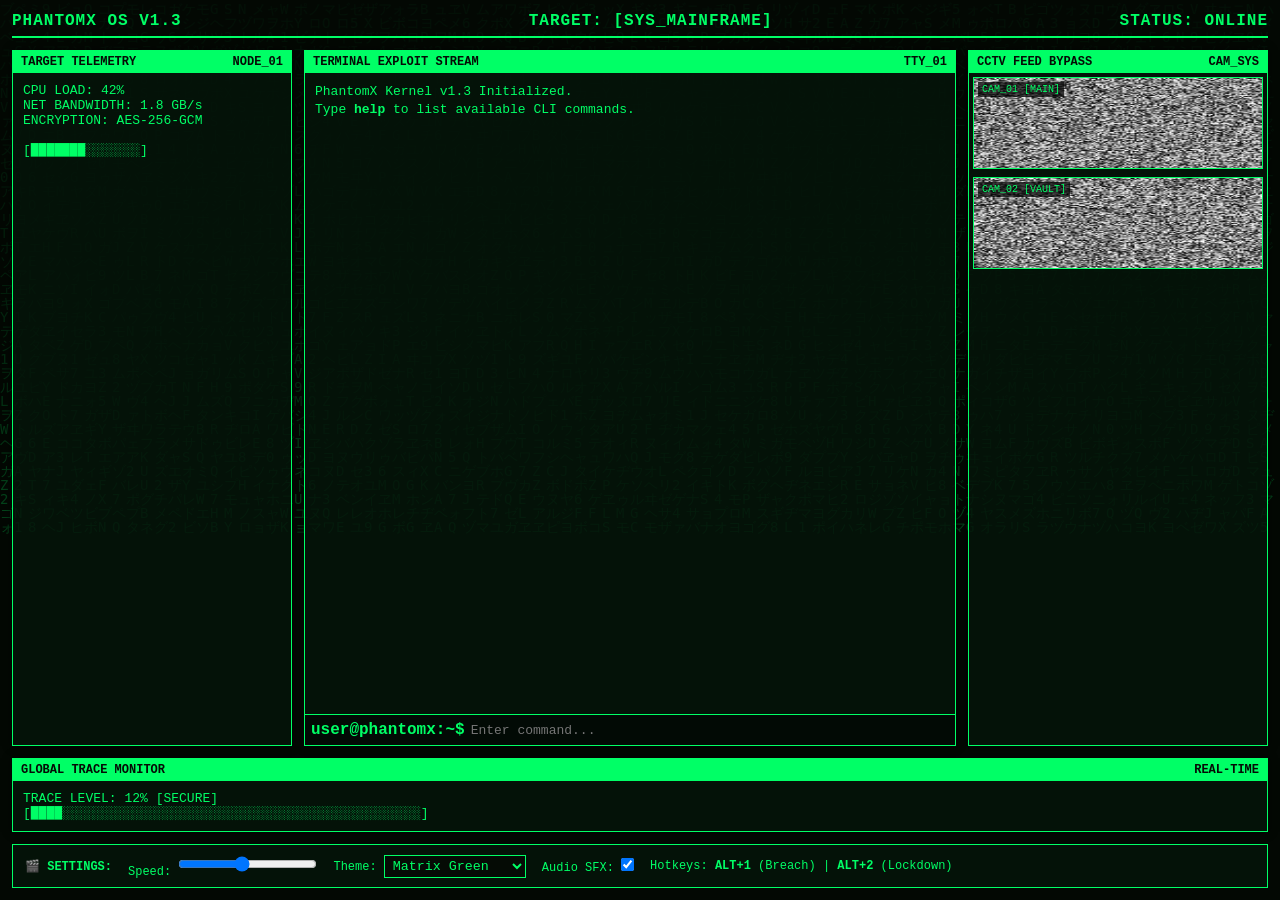
==== commit 3f2bcd24: "Update index.html" ====
--- a/index.html
+++ b/index.html
@@ -3,10 +3,10 @@
 <head> 
   <meta charset="UTF-8">
   <meta name="viewport" content="width=device-width, initial-scale=1.0">
-  <title>PhantomX OS v1.3 — Modular Cyberdeck</title>
+  <title>PhantomX OS v1.3.1— Modular Cyberdeck</title>
 
   <!-- Base Search Engine Meta Tags -->
-  <meta name="description" content="PhantomX OS v1.3 — Interactive cyberdeck terminal HUD simulator with custom CLI, telemetry, CCTV feeds, and Web Audio SFX.">
+  <meta name="description" content="PhantomX OS v1.3.1 — Interactive cyberdeck terminal HUD simulator with custom CLI, telemetry, CCTV feeds, and Web Audio SFX.">
   <meta name="keywords" content="PhantomX OS, Cyberdeck, Terminal Simulator, Matrix Rain, Web Audio API, Hacker HUD">
   <meta name="robots" content="index, follow">
   <link rel="canonical" href="https://vruntime-labs.github.io/phantomx-os/">
@@ -14,7 +14,7 @@
   <!-- Open Graph / Social Media Preview Meta Tags -->
   <meta property="og:type" content="website">
   <meta property="og:url" content="https://vruntime-labs.github.io/phantomx-os/">
-  <meta property="og:title" content="PhantomX OS v1.3 — Cyberdeck Simulator">
+  <meta property="og:title" content="PhantomX Kernel v1.3.1 Initialized.">
   <meta property="og:description" content="Web-based cyberpunk terminal featuring CLI commands, real-time audio synthesis, and HUD themes.">
 
   <!-- SVG Favicon -->
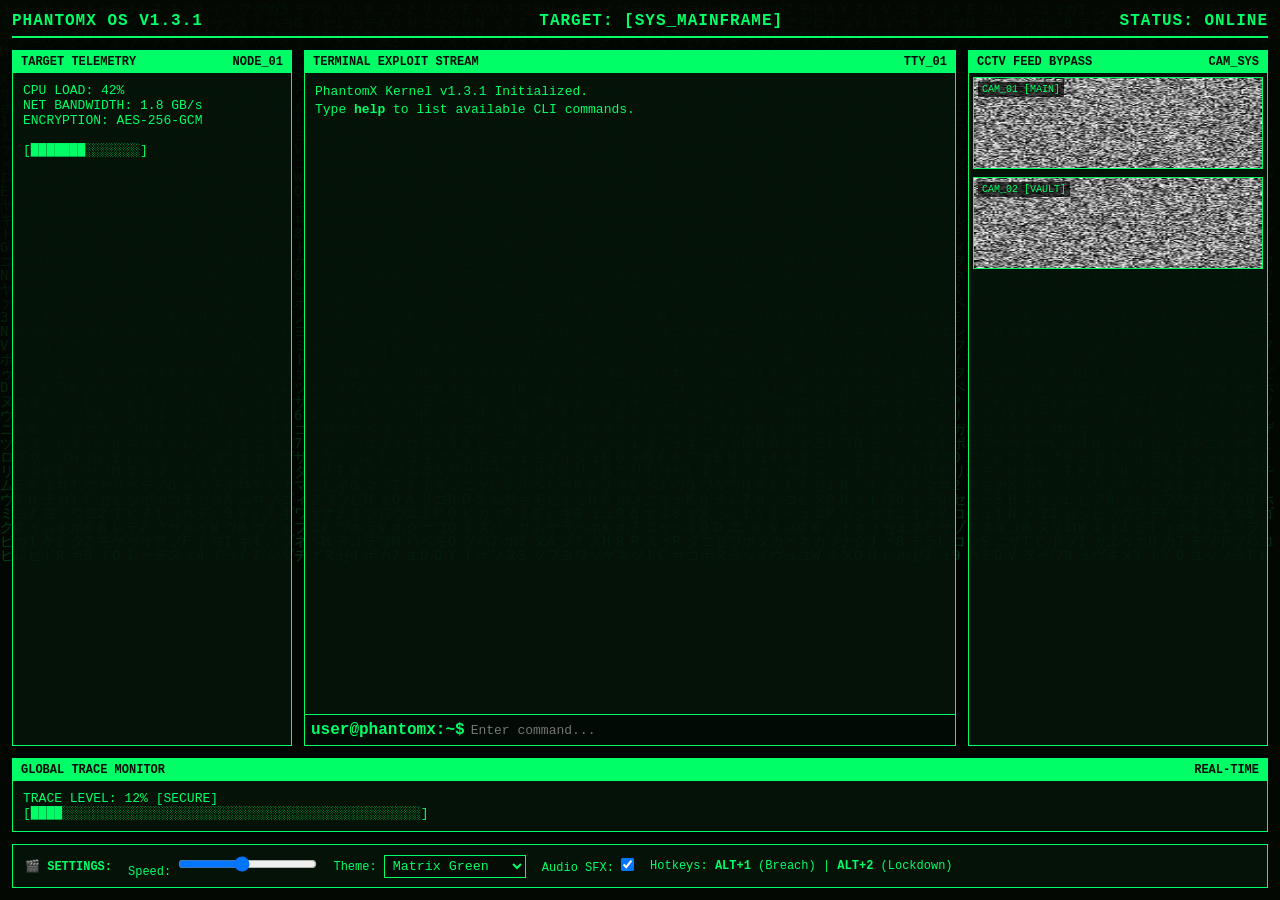
==== commit 64f83208: "Update index.html" ====
--- a/index.html
+++ b/index.html
@@ -3,7 +3,7 @@
 <head> 
   <meta charset="UTF-8">
   <meta name="viewport" content="width=device-width, initial-scale=1.0">
-  <title>PhantomX OS v1.3.1— Modular Cyberdeck</title>
+  <title>PhantomX OS v1.3.1 — Modular Cyberdeck</title>
 
   <!-- Base Search Engine Meta Tags -->
   <meta name="description" content="PhantomX OS v1.3.1 — Interactive cyberdeck terminal HUD simulator with custom CLI, telemetry, CCTV feeds, and Web Audio SFX.">
@@ -14,7 +14,7 @@
   <!-- Open Graph / Social Media Preview Meta Tags -->
   <meta property="og:type" content="website">
   <meta property="og:url" content="https://vruntime-labs.github.io/phantomx-os/">
-  <meta property="og:title" content="PhantomX Kernel v1.3.1 Initialized.">
+  <meta property="og:title" content="PhantomX OS v1.3.1 — Cyberdeck Simulator">
   <meta property="og:description" content="Web-based cyberpunk terminal featuring CLI commands, real-time audio synthesis, and HUD themes.">
 
   <!-- SVG Favicon -->
@@ -255,7 +255,7 @@
   <div class="hud-grid">
     <!-- Header -->
     <header class="hud-header">
-      <span>PHANTOMX OS v1.3</span>
+      <span>PHANTOMX OS v1.3.1</span>
       <span id="target-header">TARGET: [SYS_MAINFRAME]</span>
       <span>STATUS: <span id="status-tag">ONLINE</span></span>
     </header>
@@ -276,7 +276,7 @@
     <div class="win" style="display: flex; flex-direction: column;">
       <div class="win-title"><span>TERMINAL EXPLOIT STREAM</span><span>TTY_01</span></div>
       <div class="win-body" id="term-log" style="overflow-y: auto; flex-grow: 1;">
-        <div>PhantomX Kernel v1.3 Initialized.</div>
+        <div>PhantomX Kernel v1.3.1 Initialized.</div>
         <div>Type <b>help</b> to list available CLI commands.</div>
       </div>
       <div class="cli-bar">
